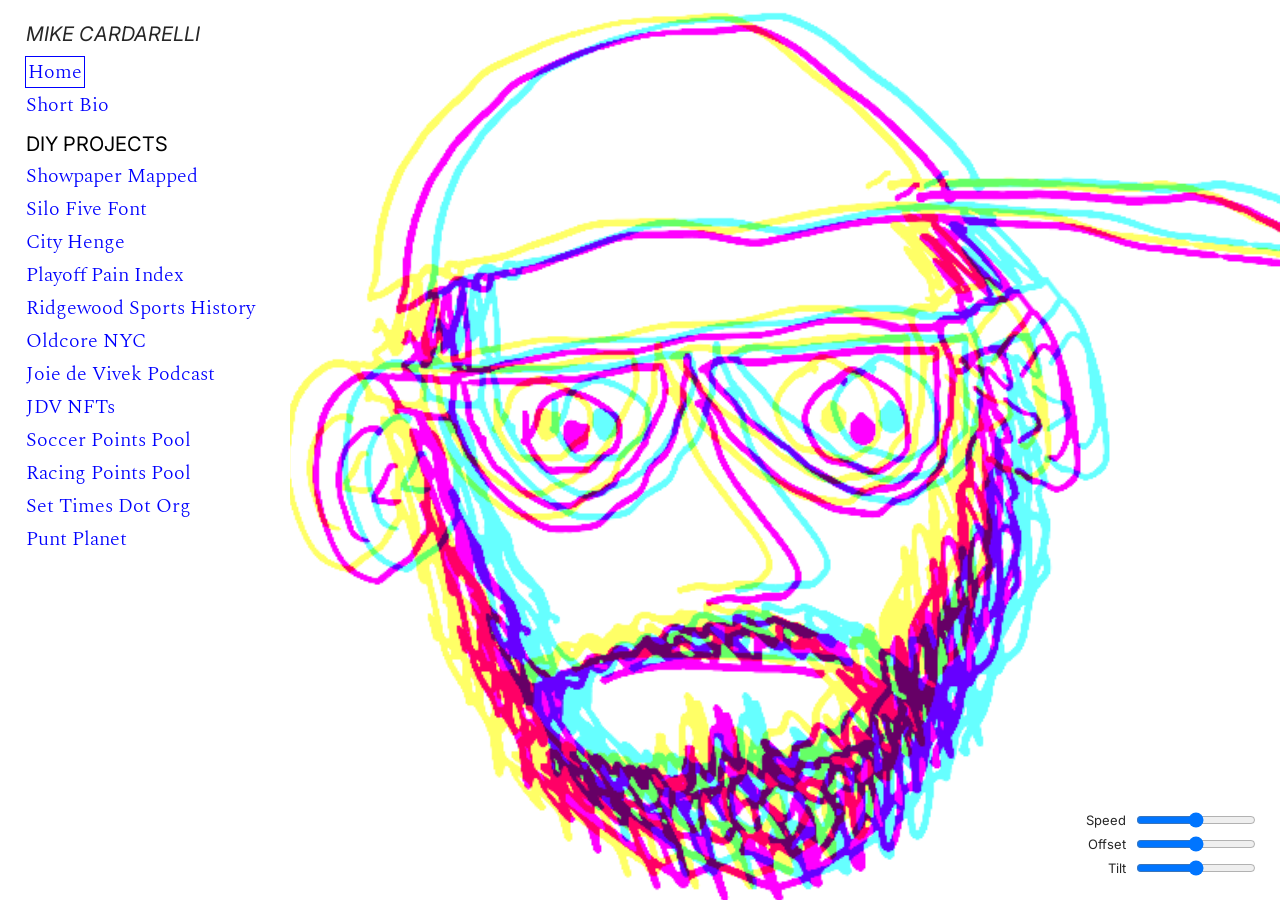
==== index.html @ e8b57803 "Adding og:image" ====
<!DOCTYPE html>
<html lang="en">
<head>
  <meta charset="UTF-8">
  <meta name="viewport" content="width=device-width, initial-scale=1.0">
  <title>Mike Cardarelli dot-com</title>
  <meta property="og:title" content="Mike Cardarelli dot-com" />
  <meta property="og:description" content="The portfolio site of Mike Cardarelli" />
  <meta property="og:url" content="https://mikecardarelli.com/" />
  <meta property="og:type" content="website" />
  <meta property="og:image" content="https://mikecardarelli.com/preview.png" />
  <meta property="og:image:width" content="1200" />
  <meta property="og:image:height" content="630" />
  <link rel="preconnect" href="https://fonts.googleapis.com">
  <link rel="preconnect" href="https://fonts.gstatic.com" crossorigin>
  <link href="https://fonts.googleapis.com/css2?family=Inter:ital,wght@0,300;0,400;0,700;1,300;1,400&family=Spectral:ital,wght@0,300;0,400;0,700;1,300;1,400;1,700&display=swap" rel="stylesheet">
  <link rel="stylesheet" href="assets/css/style.css">
  <!-- Standard favicon -->
  <link rel="icon" type="image/png" sizes="32x32" href="./favicon-32x32.png">
  <link rel="icon" type="image/png" sizes="16x16" href="./favicon-16x16.png">

  <!-- Apple touch icon -->
  <link rel="apple-touch-icon" sizes="180x180" href="./apple-touch-icon.png">

  <!-- Android / PWA -->
  <link rel="icon" type="image/png" sizes="192x192" href="./favicon-192x192.png">
</head>
<body>

  <!-- SVG filter definitions: convert black-on-white image to cyan/magenta/yellow lines on transparent -->
  <svg class="svg-filters" aria-hidden="true" focusable="false">
    <defs>
      <filter id="to-cyan" color-interpolation-filters="sRGB">
        <feColorMatrix type="matrix" values="
           0      0      0      0      0
           0      0      0      0      1
           0      0      0      0      1
          -0.333 -0.333 -0.333  1      0"/>
      </filter>
      <filter id="to-magenta" color-interpolation-filters="sRGB">
        <feColorMatrix type="matrix" values="
           0      0      0      0      1
           0      0      0      0      0
           0      0      0      0      1
          -0.333 -0.333 -0.333  1      0"/>
      </filter>
      <filter id="to-yellow" color-interpolation-filters="sRGB">
        <feColorMatrix type="matrix" values="
           0      0      0      0      1
           0      0      0      0      1
           0      0      0      0      0
          -0.333 -0.333 -0.333  1      0"/>
      </filter>
    </defs>
  </svg>

  <div class="layout">

    <nav class="nav">
      <h1 class="site-title">MIKE CARDARELLI</h1>
      <ul class="nav-links">
        <li><a href="./" class="active">Home</a></li>
        <li><a href="./Short-Bio/">Short Bio</a></li>
      </ul>
      <p class="nav-section">DIY PROJECTS</p>
      <ul class="nav-links">
        <li><a href="https://mikecardarelli.github.io/showpaper-mapped/" target="_blank" rel="noopener">Showpaper Mapped</a></li>
        <li><a href="https://mikecardarelli.github.io/silo-five-font/" target="_blank" rel="noopener">Silo Five Font</a></li>
        <li><a href="https://mikecardarelli.github.io/city-henge/" target="_blank" rel="noopener">City Henge</a></li>
        <li><a href="https://mikecardarelli.github.io/playoff-pain-index/" target="_blank" rel="noopener">Playoff Pain Index</a></li>
        <li><a href="https://mikecardarelli.github.io/ridgewood-queens-sports-history/" target="_blank" rel="noopener">Ridgewood Sports History</a></li>
        <li><a href="https://oldcore.nyc/" target="_blank" rel="noopener">Oldcore NYC</a></li>
        <li><a href="https://joiedevivek.neocities.org/" target="_blank" rel="noopener">Joie de Vivek Podcast</a></li>
        <li><a href="https://objkt.com/collections/KT1Ax4tbMp3CQshZi4TuvFRHLHxa1Sot53MJ" target="_blank" rel="noopener">JDV NFTs</a></li>
        <li><a href="https://pointspool.soccer/" target="_blank" rel="noopener">Soccer Points Pool</a></li>
        <li><a href="https://mikecardarelli.github.io/racing-points-pool/" target="_blank" rel="noopener">Racing Points Pool</a></li>
        <li><a href="https://settimes.org/" target="_blank" rel="noopener">Set Times Dot Org</a></li>
        <li><a href="https://mikecardarelli.github.io/punt-planet/" target="_blank" rel="noopener">Punt Planet</a></li>
      </ul>
    </nav>

    <main class="main-home">
      <div class="cmy-wrapper" id="cmy">
        <img class="cmy-base layer-magenta" src="assets/images/face.png" alt="Mike Cardarelli illustration">
        <img class="cmy-layer layer-cyan"   src="assets/images/face.png" alt="">
        <img class="cmy-layer layer-yellow" src="assets/images/face.png" alt="">
      </div>
      <div class="cmy-controls">
        <label for="ctrl-speed"><span>Speed</span>
          <input type="range" id="ctrl-speed" min="1" max="9" step="1" value="5">
        </label>
        <label for="ctrl-spread"><span>Offset</span>
          <input type="range" id="ctrl-spread" min="1" max="9" step="1" value="5">
        </label>
        <label for="ctrl-rotation"><span>Tilt</span>
          <input type="range" id="ctrl-rotation" min="1" max="9" step="1" value="5">
        </label>
      </div>
    </main>

  </div>

  <script src="assets/js/cmy.js"></script>
</body>
</html>
---- assets/css/style.css ----
/* =============================================================
   Reset & Base
   ============================================================= */
*, *::before, *::after { box-sizing: border-box; margin: 0; padding: 0; }

:root {
  --font-sans:  "Inter", -apple-system, BlinkMacSystemFont, 'Helvetica Neue', Arial, sans-serif;
  --font-serif: "Spectral", Georgia, 'Times New Roman', serif;
  --color-black: rgba(0, 0, 0, 0.85);
  --color-blue:  rgb(0, 0, 255);
}

html, body {
  height: 100%;
  font-family: var(--font-sans);
  font-size: 15px;
  background: #fff;
  color: var(--color-black);
}

a {
  color: var(--color-blue);
  text-decoration: none;
}
a:hover { text-decoration: underline; }

/* =============================================================
   Layout — two-column with independent scroll
   ============================================================= */
.layout {
  display: flex;
  height: 100vh;
  overflow: hidden;
}

/* =============================================================
   Nav
   ============================================================= */
.nav {
  width: 290px;
  flex-shrink: 0;
  padding: 22px 20px 30px 26px;
  overflow-y: auto;
  height: 100vh;
}

.site-title {
  font-family: var(--font-sans);
  font-style: italic;
  font-size: 20px;
  font-weight: normal;
  color: var(--color-black);
  margin-bottom: 10px;
  line-height: 1.2;
}

.nav-links {
  list-style: none;
  margin-bottom: 10px;
  font-family: var(--font-serif);
  font-weight: 300;
  font-size: 20px;
}

.nav-links li { line-height: 1.65; }

.nav-section {
  font-family: var(--font-sans);
  font-weight: normal;
  font-style: normal;
  font-size: 20px;
  color: #000;
  margin-bottom: 4px;
  margin-top: 2px;
}

.nav-links a.active {
  outline: 1px solid var(--color-blue);
  padding: 0 2px;
}

/* =============================================================
   Homepage — image panel
   ============================================================= */
.main-home {
  flex: 1;
  height: 100vh;
  position: relative;
  overflow: hidden;
}

/* =============================================================
   CMY Controls
   ============================================================= */
.cmy-controls {
  position: absolute;
  bottom: 24px;
  right: 24px;
  z-index: 10;
  display: flex;
  flex-direction: column;
  gap: 8px;
  font-family: var(--font-sans);
  font-size: 13px;
  color: var(--color-black);
}

.cmy-controls label {
  display: flex;
  align-items: center;
  gap: 10px;
  justify-content: flex-end;
}

.cmy-controls label span {
  width: 52px;
  text-align: right;
}

.cmy-controls input[type="range"] {
  width: 120px;
}

/* =============================================================
   CMY Effect
   ============================================================= */
.svg-filters {
  position: absolute;
  width: 0;
  height: 0;
  overflow: hidden;
  pointer-events: none;
}

.cmy-wrapper {
  position: absolute;
  inset: 0;
  overflow: visible;
}

.cmy-base {
  position: absolute;
  inset: 0;
  width: 100%;
  height: 100%;
  object-fit: contain;
  transform: scale(1.4);
  user-select: none;
  pointer-events: none;
}

.cmy-layer {
  position: absolute;
  inset: 0;
  width: 100%;
  height: 100%;
  object-fit: contain;
  mix-blend-mode: multiply;
  opacity: 0.6;
  user-select: none;
  pointer-events: none;
}

.layer-cyan    { filter: url(#to-cyan); }
.layer-magenta { filter: url(#to-magenta); }
.layer-yellow  { filter: url(#to-yellow); }

/* =============================================================
   Bio page — scrollable content panel
   ============================================================= */
.main-bio {
  flex: 1;
  height: 100vh;
  overflow-y: auto;
  padding: 22px 44px 60px 40px;
}

.bio-heading {
  font-family: var(--font-sans);
  font-style: italic;
  font-size: 20px;
  font-weight: normal;
  margin-bottom: 30px;
}

/* Bio intro: text left, photo right */
.bio-top {
  display: flex;
  gap: 36px;
  align-items: flex-start;
  margin-bottom: 44px;
}

.bio-text {
  flex: 1;
  min-width: 0;
}

.bio-text p {
  font-family: var(--font-serif);
  font-weight: 300;
  font-size: 18px;
  line-height: 1.6;
  margin-bottom: 18px;
}

.bio-resume {
  display: inline-block;
  font-family: var(--font-sans);
  font-weight: 300;
  font-size: 18px;
  letter-spacing: 0.06em;
  text-transform: uppercase;
  color: var(--color-blue);
  margin-top: 4px;
}

.bio-photo {
  width: clamp(260px, 38%, 420px);
  flex-shrink: 0;
  display: block;
  border: 2px solid var(--color-blue);
}

/* =============================================================
   Bio table — WORK / EDUCATION / CONTACT rows
   ============================================================= */
.bio-table {
  width: 100%;
}

.bio-row {
  display: flex;
  gap: 36px;
  align-items: flex-start;
  border-top: 1px solid #ccc;
  padding: 20px 0;
}

.bio-table .section-label {
  flex: 1;
  font-size: 18px;
  letter-spacing: 0.06em;
  text-transform: uppercase;
  color: var(--color-black);
  padding-top: 2px;
}

.bio-entries {
  width: clamp(260px, 38%, 420px);
  flex-shrink: 0;
}

.bio-entry {
  padding-bottom: 16px;
  margin-bottom: 16px;
  border-bottom: 1px solid #e0e0e0;
}
.bio-entry:last-child {
  border-bottom: none;
  margin-bottom: 0;
  padding-bottom: 0;
}

.entry-name {
  display: block;
  font-family: var(--font-serif);
  font-weight: 700;
  font-size: 18px;
  color: var(--color-blue);
  margin-bottom: 2px;
}

.entry-name a {
  font-family: var(--font-serif);
  font-weight: 400;
  font-size: 20px;
  color: var(--color-blue);
}

.entry-location {
  display: block;
  font-family: var(--font-serif);
  font-weight: 300;
  font-style: italic;
  font-size: 18px;
}

.entry-degree {
  display: block;
  font-family: var(--font-serif);
  font-weight: 300;
  font-size: 18px;
  margin-top: 1px;
}

/* Contact icons */
.contact-icons {
  display: flex;
  gap: 10px;
  align-items: center;
}

.contact-icons a {
  display: inline-flex;
  align-items: center;
  justify-content: center;
  color: var(--color-blue);
}

.contact-icons a:hover { opacity: 0.75; text-decoration: none; }

.icon-email,
.icon-linkedin {
  width: 22px;
  height: 18px;
}

.icon-linkedin,
.icon-github {
  width: 22px;
  height: 22px;
}

/* =============================================================
   Responsive
   ============================================================= */
@media (max-width: 768px) {
  html, body { height: auto; }

  .layout {
    flex-direction: column;
    height: auto;
    overflow: visible;
  }

  .nav {
    width: 100%;
    height: auto;
    overflow: visible;
    padding: 18px 20px;
    border-bottom: 1px solid #e8e8e8;
  }

  .main-home {
    height: auto;
    min-height: 80vw;
    overflow: hidden;
  }

  .cmy-wrapper {
    position: relative;
    width: 100%;
    height: 80vw;
  }

  .main-bio {
    height: auto;
    overflow: visible;
    padding: 20px 18px 40px;
  }

  .bio-top {
    flex-direction: column;
  }

  .bio-photo {
    width: 100%;
    max-width: 280px;
  }

  .cmy-controls {
    position: relative;
    bottom: auto;
    right: auto;
    padding: 14px 18px 20px;
    align-items: flex-end;
  }

  .bio-row { gap: 16px; }

  .bio-entries {
    width: auto;
    flex: 1;
  }
}
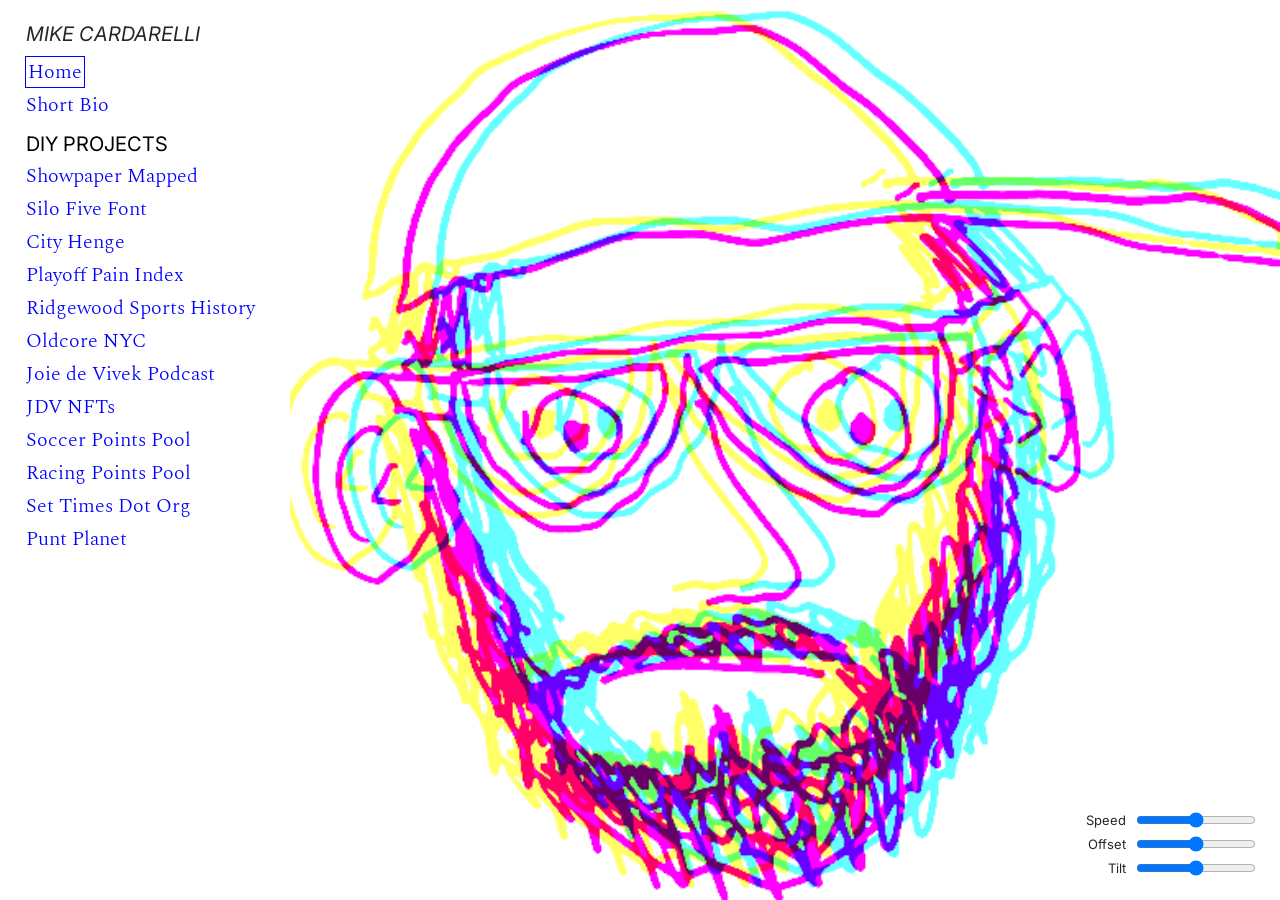
==== commit dcf63ff2: "Changing title" ====
--- a/index.html
+++ b/index.html
@@ -4,7 +4,7 @@
   <meta charset="UTF-8">
   <meta name="viewport" content="width=device-width, initial-scale=1.0">
   <title>Mike Cardarelli dot-com</title>
-  <meta property="og:title" content="Mike Cardarelli dot-com" />
+  <meta property="og:title" content="Mike Cardarelli dot com" />
   <meta property="og:description" content="The portfolio site of Mike Cardarelli" />
   <meta property="og:url" content="https://mikecardarelli.com/" />
   <meta property="og:type" content="website" />
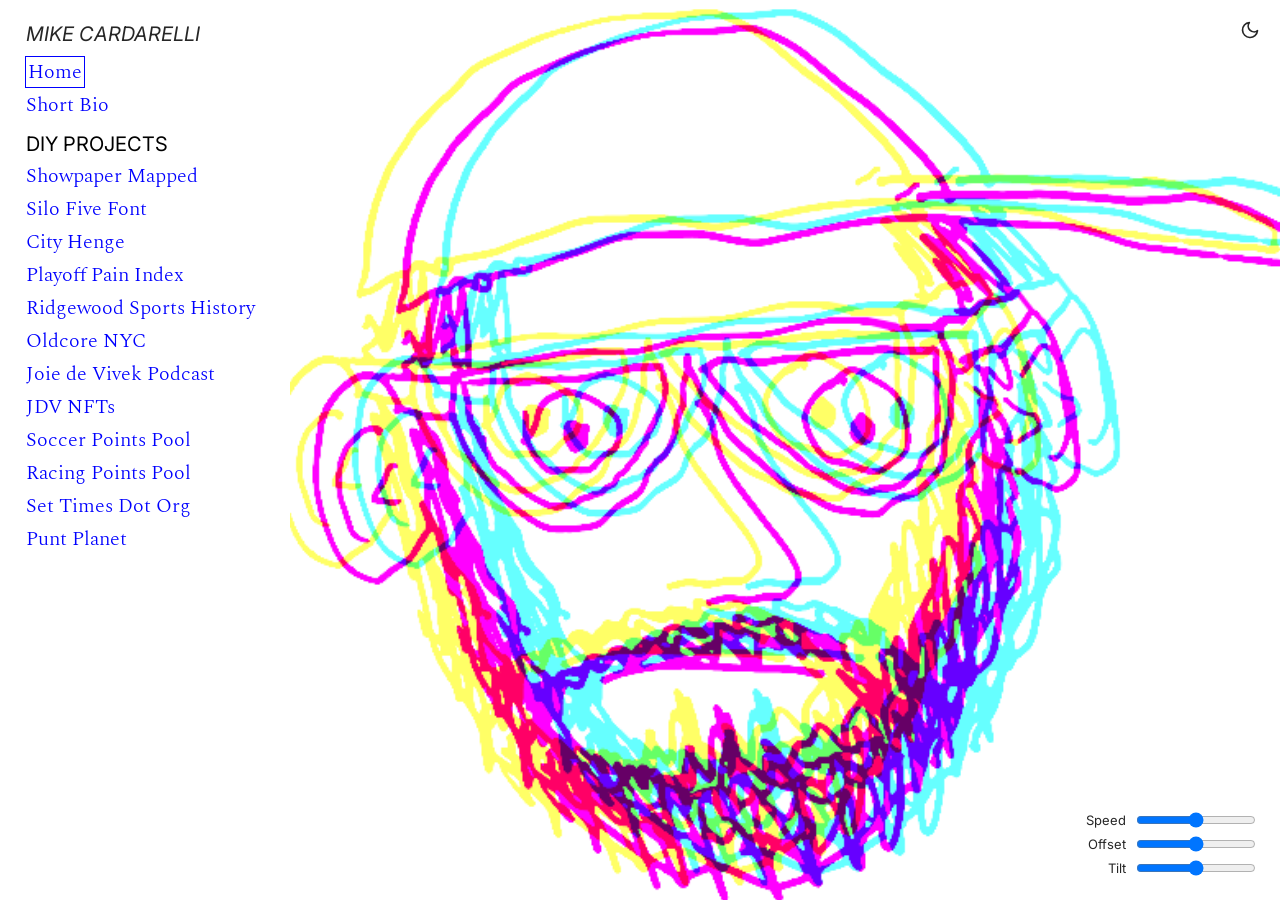
==== commit 691a5c3d: "Adding dark mode" ====
--- a/index.html
+++ b/index.html
@@ -2,8 +2,11 @@
 <html lang="en">
 <head>
   <meta charset="UTF-8">
+  <script>/* no-flicker theme init */
+  (function(){var s=localStorage.getItem('theme'),d=s?s==='dark':matchMedia('(prefers-color-scheme:dark)').matches;document.documentElement.dataset.theme=d?'dark':'light';})();
+  </script>
   <meta name="viewport" content="width=device-width, initial-scale=1.0">
-  <title>Mike Cardarelli dot-com</title>
+  <title>Mike Cardarelli dot com</title>
   <meta property="og:title" content="Mike Cardarelli dot com" />
   <meta property="og:description" content="The portfolio site of Mike Cardarelli" />
   <meta property="og:url" content="https://mikecardarelli.com/" />
@@ -15,6 +18,41 @@
   <link rel="preconnect" href="https://fonts.gstatic.com" crossorigin>
   <link href="https://fonts.googleapis.com/css2?family=Inter:ital,wght@0,300;0,400;0,700;1,300;1,400&family=Spectral:ital,wght@0,300;0,400;0,700;1,300;1,400;1,700&display=swap" rel="stylesheet">
   <link rel="stylesheet" href="assets/css/style.css">
+  <style>
+    /* Dark mode overrides */
+    [data-theme="dark"],
+    [data-theme="dark"] body          { background: #111; }
+    [data-theme="dark"]               { --color-black: rgba(255,255,255,0.85); }
+    [data-theme="dark"] .cmy-layer         { mix-blend-mode: screen; opacity: 0.6; }
+    [data-theme="dark"] .layer-cyan         { filter: url(#to-green); }
+    [data-theme="dark"] .layer-yellow       { filter: url(#to-blue);  }
+    [data-theme="dark"] .layer-magenta      { filter: url(#to-red);   }
+    [data-theme="dark"]                    { --color-blue: #6699ff; }
+    [data-theme="dark"] input[type="range"] { accent-color: #6699ff; }
+
+    /* Theme toggle button */
+    #theme-toggle {
+      position: fixed;
+      top: 16px;
+      right: 16px;
+      width: 28px;
+      height: 28px;
+      padding: 0;
+      background: none;
+      border: none;
+      cursor: pointer;
+      color: var(--color-black);
+      z-index: 100;
+      display: flex;
+      align-items: center;
+      justify-content: center;
+    }
+    #theme-toggle svg              { width: 20px; height: 20px; display: block; }
+    #theme-toggle .icon-sun        { display: none; }
+    #theme-toggle .icon-moon       { display: block; }
+    [data-theme="dark"] #theme-toggle .icon-sun  { display: block; }
+    [data-theme="dark"] #theme-toggle .icon-moon { display: none; }
+  </style>
   <!-- Standard favicon -->
   <link rel="icon" type="image/png" sizes="32x32" href="./favicon-32x32.png">
   <link rel="icon" type="image/png" sizes="16x16" href="./favicon-16x16.png">
@@ -26,6 +64,21 @@
   <link rel="icon" type="image/png" sizes="192x192" href="./favicon-192x192.png">
 </head>
 <body>
+
+  <button id="theme-toggle" aria-label="Toggle dark mode">
+    <!-- Moon: shown in light mode -->
+    <svg class="icon-moon" viewBox="0 0 24 24" fill="none" stroke="currentColor" stroke-width="2" stroke-linecap="round" stroke-linejoin="round" aria-hidden="true">
+      <path d="M21 12.79A9 9 0 1 1 11.21 3 7 7 0 0 0 21 12.79z"/>
+    </svg>
+    <!-- Sun: shown in dark mode -->
+    <svg class="icon-sun" viewBox="0 0 24 24" fill="none" stroke="currentColor" stroke-width="2" stroke-linecap="round" stroke-linejoin="round" aria-hidden="true">
+      <circle cx="12" cy="12" r="5"/>
+      <line x1="12" y1="1" x2="12" y2="3"/><line x1="12" y1="21" x2="12" y2="23"/>
+      <line x1="4.22" y1="4.22" x2="5.64" y2="5.64"/><line x1="18.36" y1="18.36" x2="19.78" y2="19.78"/>
+      <line x1="1" y1="12" x2="3" y2="12"/><line x1="21" y1="12" x2="23" y2="12"/>
+      <line x1="4.22" y1="19.78" x2="5.64" y2="18.36"/><line x1="18.36" y1="5.64" x2="19.78" y2="4.22"/>
+    </svg>
+  </button>
 
   <!-- SVG filter definitions: convert black-on-white image to cyan/magenta/yellow lines on transparent -->
   <svg class="svg-filters" aria-hidden="true" focusable="false">
@@ -49,6 +102,27 @@
            0      0      0      0      1
            0      0      0      0      1
            0      0      0      0      0
+          -0.333 -0.333 -0.333  1      0"/>
+      </filter>
+      <filter id="to-red" color-interpolation-filters="sRGB">
+        <feColorMatrix type="matrix" values="
+           0      0      0      0      1
+           0      0      0      0      0
+           0      0      0      0      0
+          -0.333 -0.333 -0.333  1      0"/>
+      </filter>
+      <filter id="to-green" color-interpolation-filters="sRGB">
+        <feColorMatrix type="matrix" values="
+           0      0      0      0      0
+           0      0      0      0      1
+           0      0      0      0      0
+          -0.333 -0.333 -0.333  1      0"/>
+      </filter>
+      <filter id="to-blue" color-interpolation-filters="sRGB">
+        <feColorMatrix type="matrix" values="
+           0      0      0      0      0
+           0      0      0      0      0
+           0      0      0      0      1
           -0.333 -0.333 -0.333  1      0"/>
       </filter>
     </defs>
@@ -101,5 +175,15 @@
   </div>
 
   <script src="assets/js/cmy.js"></script>
+  <script>
+  (function(){
+    var btn = document.getElementById('theme-toggle');
+    btn.addEventListener('click', function(){
+      var next = document.documentElement.dataset.theme === 'dark' ? 'light' : 'dark';
+      document.documentElement.dataset.theme = next;
+      localStorage.setItem('theme', next);
+    });
+  })();
+  </script>
 </body>
 </html>
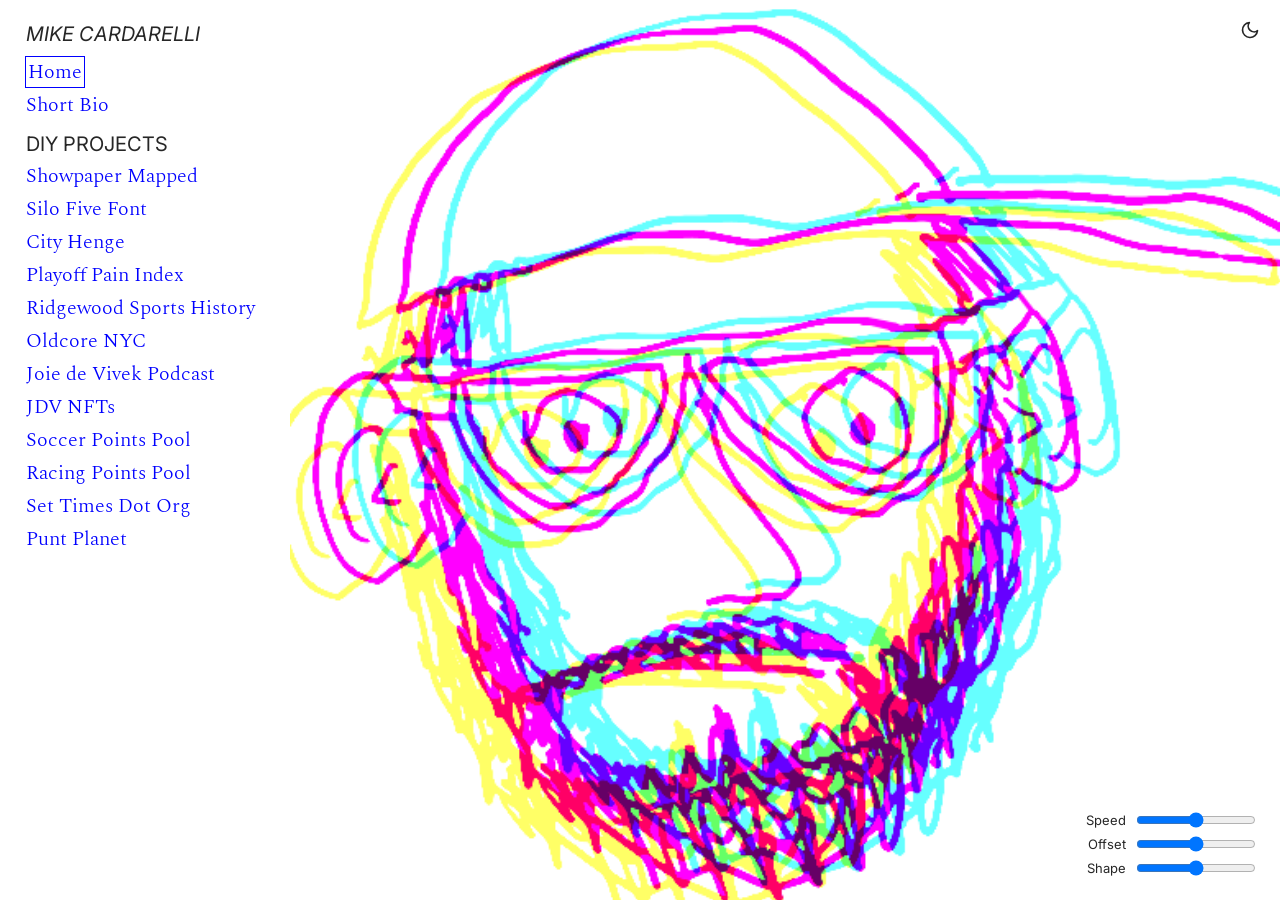
==== commit 6b44d5f0: "Switch tilt slider to shape slider" ====
--- a/index.html
+++ b/index.html
@@ -166,8 +166,8 @@
         <label for="ctrl-spread"><span>Offset</span>
           <input type="range" id="ctrl-spread" min="1" max="9" step="1" value="5">
         </label>
-        <label for="ctrl-rotation"><span>Tilt</span>
-          <input type="range" id="ctrl-rotation" min="1" max="9" step="1" value="5">
+        <label for="ctrl-shape"><span>Shape</span>
+          <input type="range" id="ctrl-shape" min="1" max="9" step="1" value="5">
         </label>
       </div>
     </main>
--- a/assets/css/style.css
+++ b/assets/css/style.css
@@ -69,7 +69,7 @@
   font-weight: normal;
   font-style: normal;
   font-size: 20px;
-  color: #000;
+  color: var(--color-black);
   margin-bottom: 4px;
   margin-top: 2px;
 }
@@ -113,7 +113,7 @@
 }
 
 .cmy-controls label span {
-  width: 52px;
+  width: 56px;
   text-align: right;
 }
 
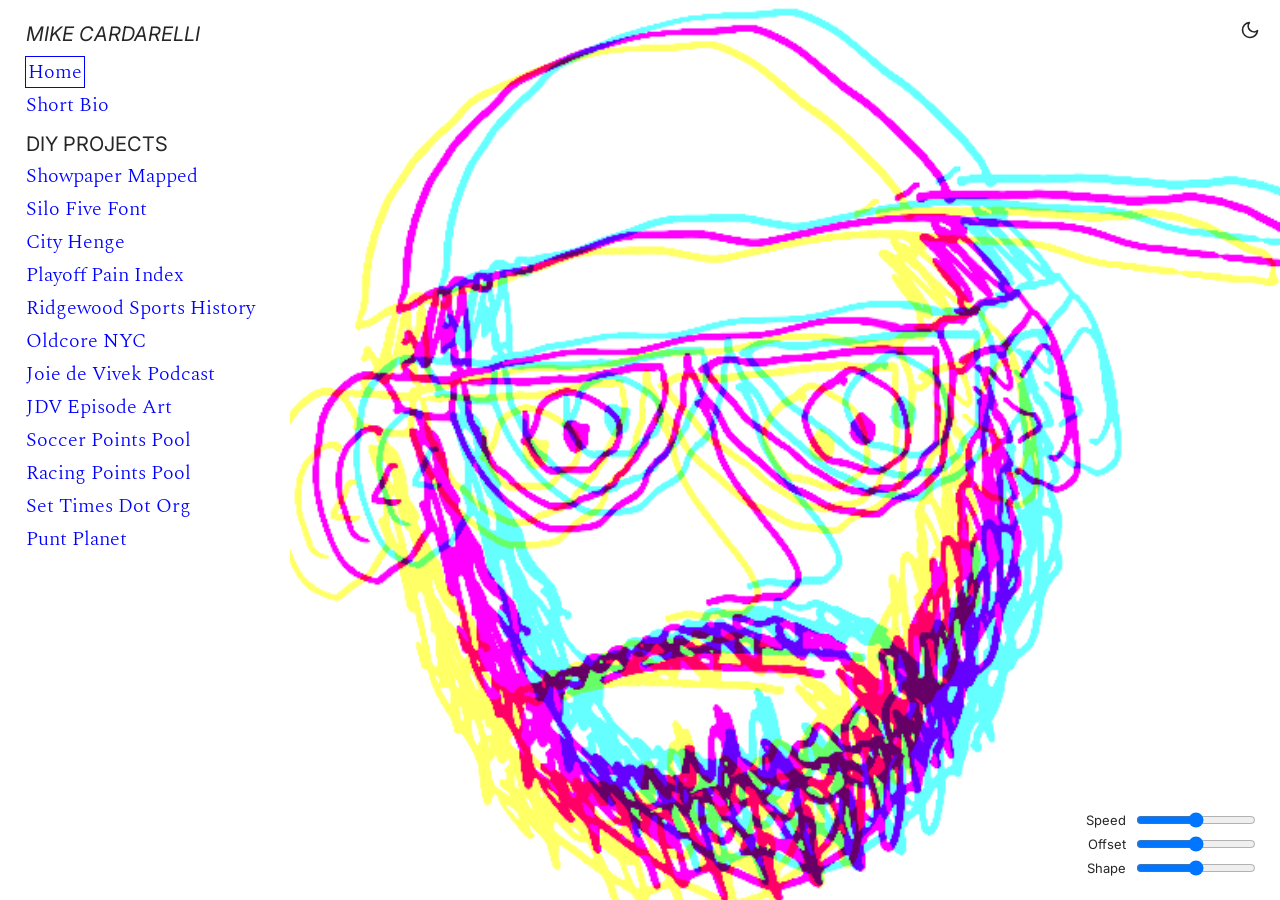
==== commit efcba783: "Homepage link name" ====
--- a/index.html
+++ b/index.html
@@ -145,7 +145,7 @@
         <li><a href="https://mikecardarelli.github.io/ridgewood-queens-sports-history/" target="_blank" rel="noopener">Ridgewood Sports History</a></li>
         <li><a href="https://oldcore.nyc/" target="_blank" rel="noopener">Oldcore NYC</a></li>
         <li><a href="https://joiedevivek.neocities.org/" target="_blank" rel="noopener">Joie de Vivek Podcast</a></li>
-        <li><a href="https://objkt.com/collections/KT1Ax4tbMp3CQshZi4TuvFRHLHxa1Sot53MJ" target="_blank" rel="noopener">JDV NFTs</a></li>
+        <li><a href="https://objkt.com/collections/KT1Ax4tbMp3CQshZi4TuvFRHLHxa1Sot53MJ" target="_blank" rel="noopener">JDV Episode Art</a></li>
         <li><a href="https://pointspool.soccer/" target="_blank" rel="noopener">Soccer Points Pool</a></li>
         <li><a href="https://mikecardarelli.github.io/racing-points-pool/" target="_blank" rel="noopener">Racing Points Pool</a></li>
         <li><a href="https://settimes.org/" target="_blank" rel="noopener">Set Times Dot Org</a></li>
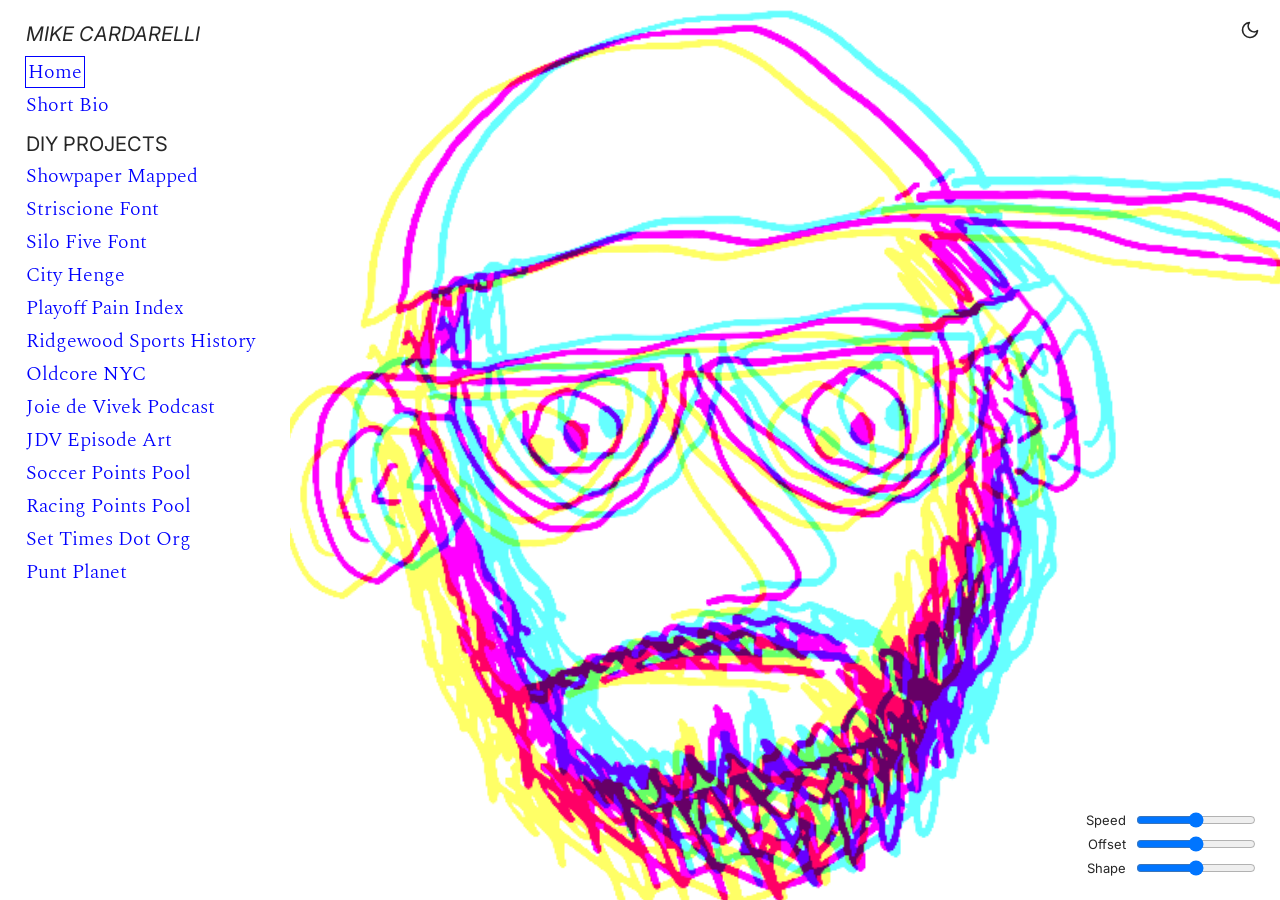
==== commit 1d716c36: "Adding Striscione font" ====
--- a/index.html
+++ b/index.html
@@ -139,6 +139,7 @@
       <p class="nav-section">DIY PROJECTS</p>
       <ul class="nav-links">
         <li><a href="https://mikecardarelli.github.io/showpaper-mapped/" target="_blank" rel="noopener">Showpaper Mapped</a></li>
+        <li><a href="https://mikecardarelli.github.io/striscione-font" target="_blank" rel="noopener">Striscione Font</a></li>
         <li><a href="https://mikecardarelli.github.io/silo-five-font/" target="_blank" rel="noopener">Silo Five Font</a></li>
         <li><a href="https://mikecardarelli.github.io/city-henge/" target="_blank" rel="noopener">City Henge</a></li>
         <li><a href="https://mikecardarelli.github.io/playoff-pain-index/" target="_blank" rel="noopener">Playoff Pain Index</a></li>
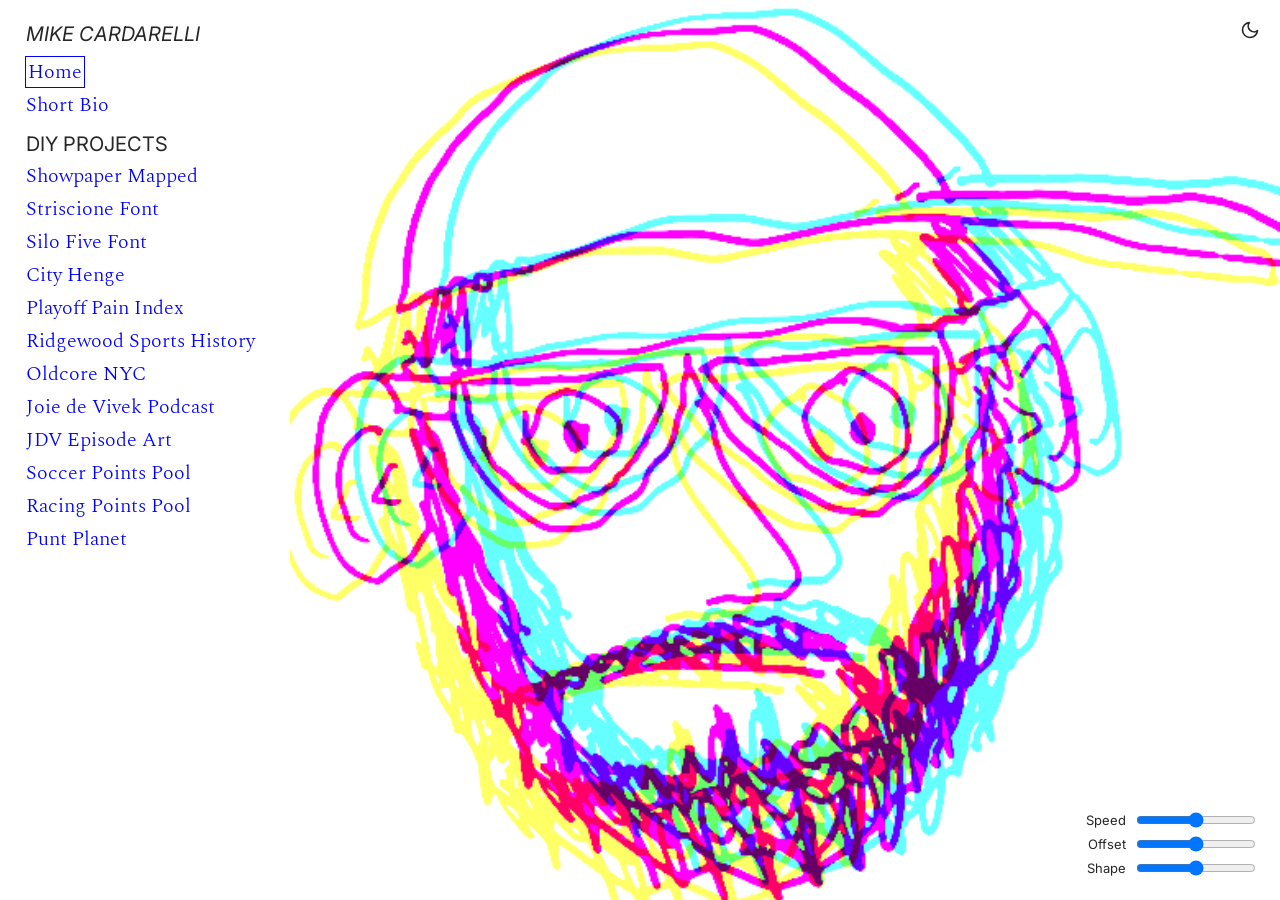
==== commit b76538ca: "Fixing sidenav on short bio page" ====
--- a/index.html
+++ b/index.html
@@ -149,7 +149,6 @@
         <li><a href="https://objkt.com/collections/KT1Ax4tbMp3CQshZi4TuvFRHLHxa1Sot53MJ" target="_blank" rel="noopener">JDV Episode Art</a></li>
         <li><a href="https://pointspool.soccer/" target="_blank" rel="noopener">Soccer Points Pool</a></li>
         <li><a href="https://mikecardarelli.github.io/racing-points-pool/" target="_blank" rel="noopener">Racing Points Pool</a></li>
-        <li><a href="https://settimes.org/" target="_blank" rel="noopener">Set Times Dot Org</a></li>
         <li><a href="https://mikecardarelli.github.io/punt-planet/" target="_blank" rel="noopener">Punt Planet</a></li>
       </ul>
     </nav>
